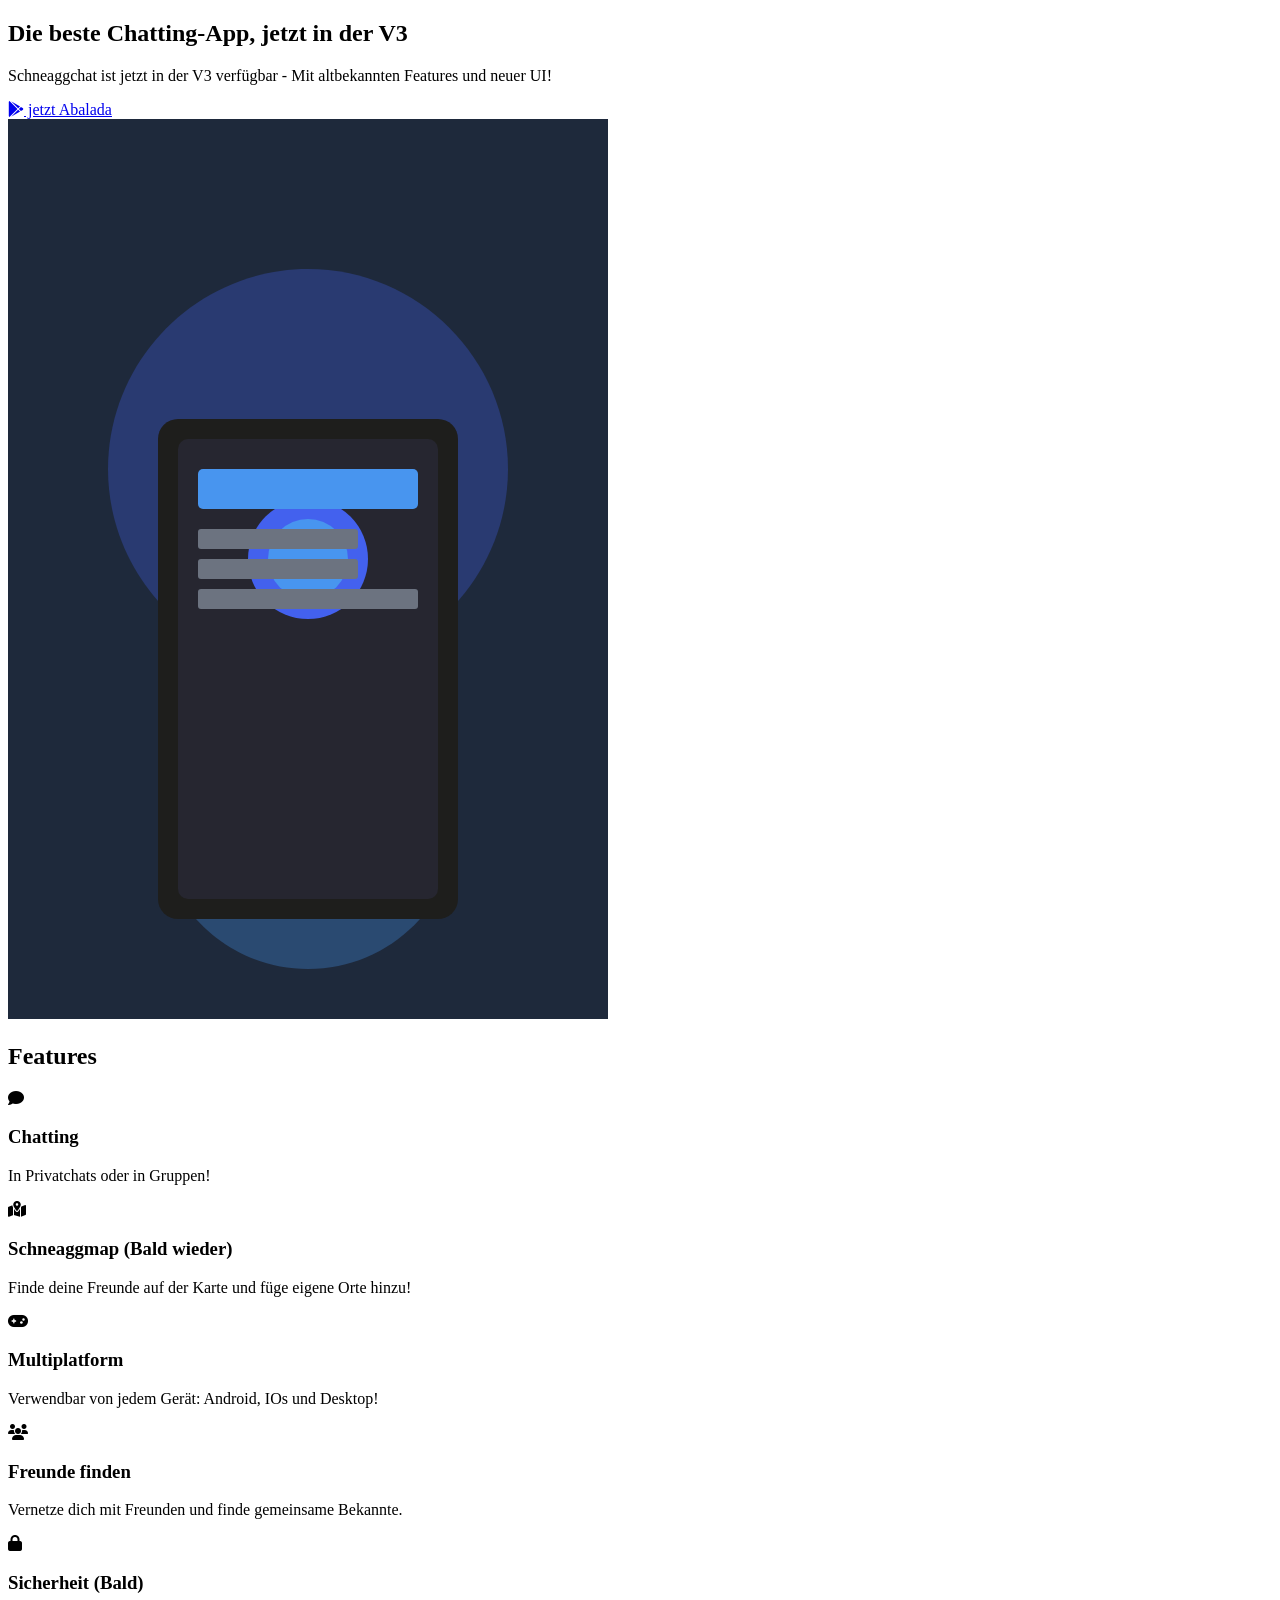
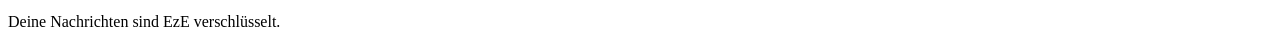
==== src/main/resources/static/index.html @ 33a5dfe0 "Firebase logging fix" ====
<!DOCTYPE html>
<html lang="de">
<head>
    <meta charset="UTF-8">
    <meta name="viewport" content="width=device-width, initial-scale=1.0">
    <title>Schneaggchat V3</title>
    <link rel="stylesheet" href="https://cdnjs.cloudflare.com/ajax/libs/font-awesome/6.4.0/css/all.min.css">
    <link href="https://fonts.googleapis.com/css2?family=Poppins:wght@300;400;500;600;700&display=swap" rel="stylesheet">
    <link rel="stylesheet" href="/css/style.css">

</head>
<body>
    <!-- Header -->
    <div id="header-container"></div>

    <!-- Hero Section -->
    <section class="hero">
        <div class="hero-content">
            <h1>Die beste Chatting-App, jetzt in der V3</h1>
            <p>Schneaggchat ist jetzt in der V3 verfügbar - Mit altbekannten Features und neuer UI!</p>
            <a href="https://play.google.com/store/apps/details?id=org.lerchenflo.schneaggchatv3mp" class="cta-button">
                <i class="fab fa-google-play"></i> jetzt Abalada
            </a>
        </div>
        <div class="hero-image">
            <img src="[data-uri]" alt="Schneaggchat App Preview">
        </div>
    </section>

    <!-- Features Section -->
    <section class="features">
        <h2 class="section-title"> Features</h2>
        <div class="features-grid">
            <div class="feature-card">
                <div class="feature-icon">
                    <i class="fa-solid fa-comment"></i>
                </div>
                <h3>Chatting</h3>
                <p>In Privatchats oder in Gruppen!</p>
            </div>
            <div class="feature-card">
                <div class="feature-icon">
                    <i class="fa-solid fa-map-location-dot"></i>
                </div>
                <h3>Schneaggmap (Bald wieder)</h3>
                <p>Finde deine Freunde auf der Karte und füge eigene Orte hinzu!</p>
            </div>
            <div class="feature-card">
                <div class="feature-icon">
                    <i class="fa-solid fa-gamepad"></i>
                </div>
                <h3>Multiplatform</h3>
                <p>Verwendbar von jedem Gerät: Android, IOs und Desktop!</p>
            </div>
            <div class="feature-card">
                <div class="feature-icon">
                    <i class="fa-solid fa-users"></i>
                </div>
                <h3>Freunde finden</h3>
                <p>Vernetze dich mit Freunden und finde gemeinsame Bekannte.</p>
            </div>
            <div class="feature-card">
                <div class="feature-icon">
                    <i class="fa-solid fa-lock"></i>
                </div>
                <h3>Sicherheit (Bald)</h3>
                <p>Deine Nachrichten sind EzE verschlüsselt.</p>
            </div>
        </div>
    </section>

    <!-- 
    <section class="download">
        <h2>Download</h2>
        <a href="https://play.google.com/store/apps/details?id=org.lerchenflo.schneaggchatv3mp" class="cta-button">
            <i class="fab fa-google-play"></i> Download von Google Play
        </a>
    </section>
    -->

    <!-- Footer -->
    <div id="footer-container"></div>

    <!--script to populate header and footer-->
    <script src="/js/header_footer.js"></script>

    <script>
        // Simple mobile menu toggle
        document.querySelector('.mobile-toggle').addEventListener('click', function() {
            const navLinks = document.querySelector('.nav-links');
            navLinks.style.display = navLinks.style.display === 'flex' ? 'none' : 'flex';
        });

        // Header scroll effect
        window.addEventListener('scroll', function() {
            const header = document.querySelector('header');
            if (window.scrollY > 50) {
                header.style.background = 'rgba(15, 23, 42, 0.95)';
                header.style.boxShadow = '0 5px 20px rgba(0, 0, 0, 0.2)';
            } else {
                header.style.background = 'rgba(30, 30, 44, 0.8)';
                header.style.boxShadow = '0 5px 20px rgba(0, 0, 0, 0.1)';
            }
        });
    </script>
</body>
</html>
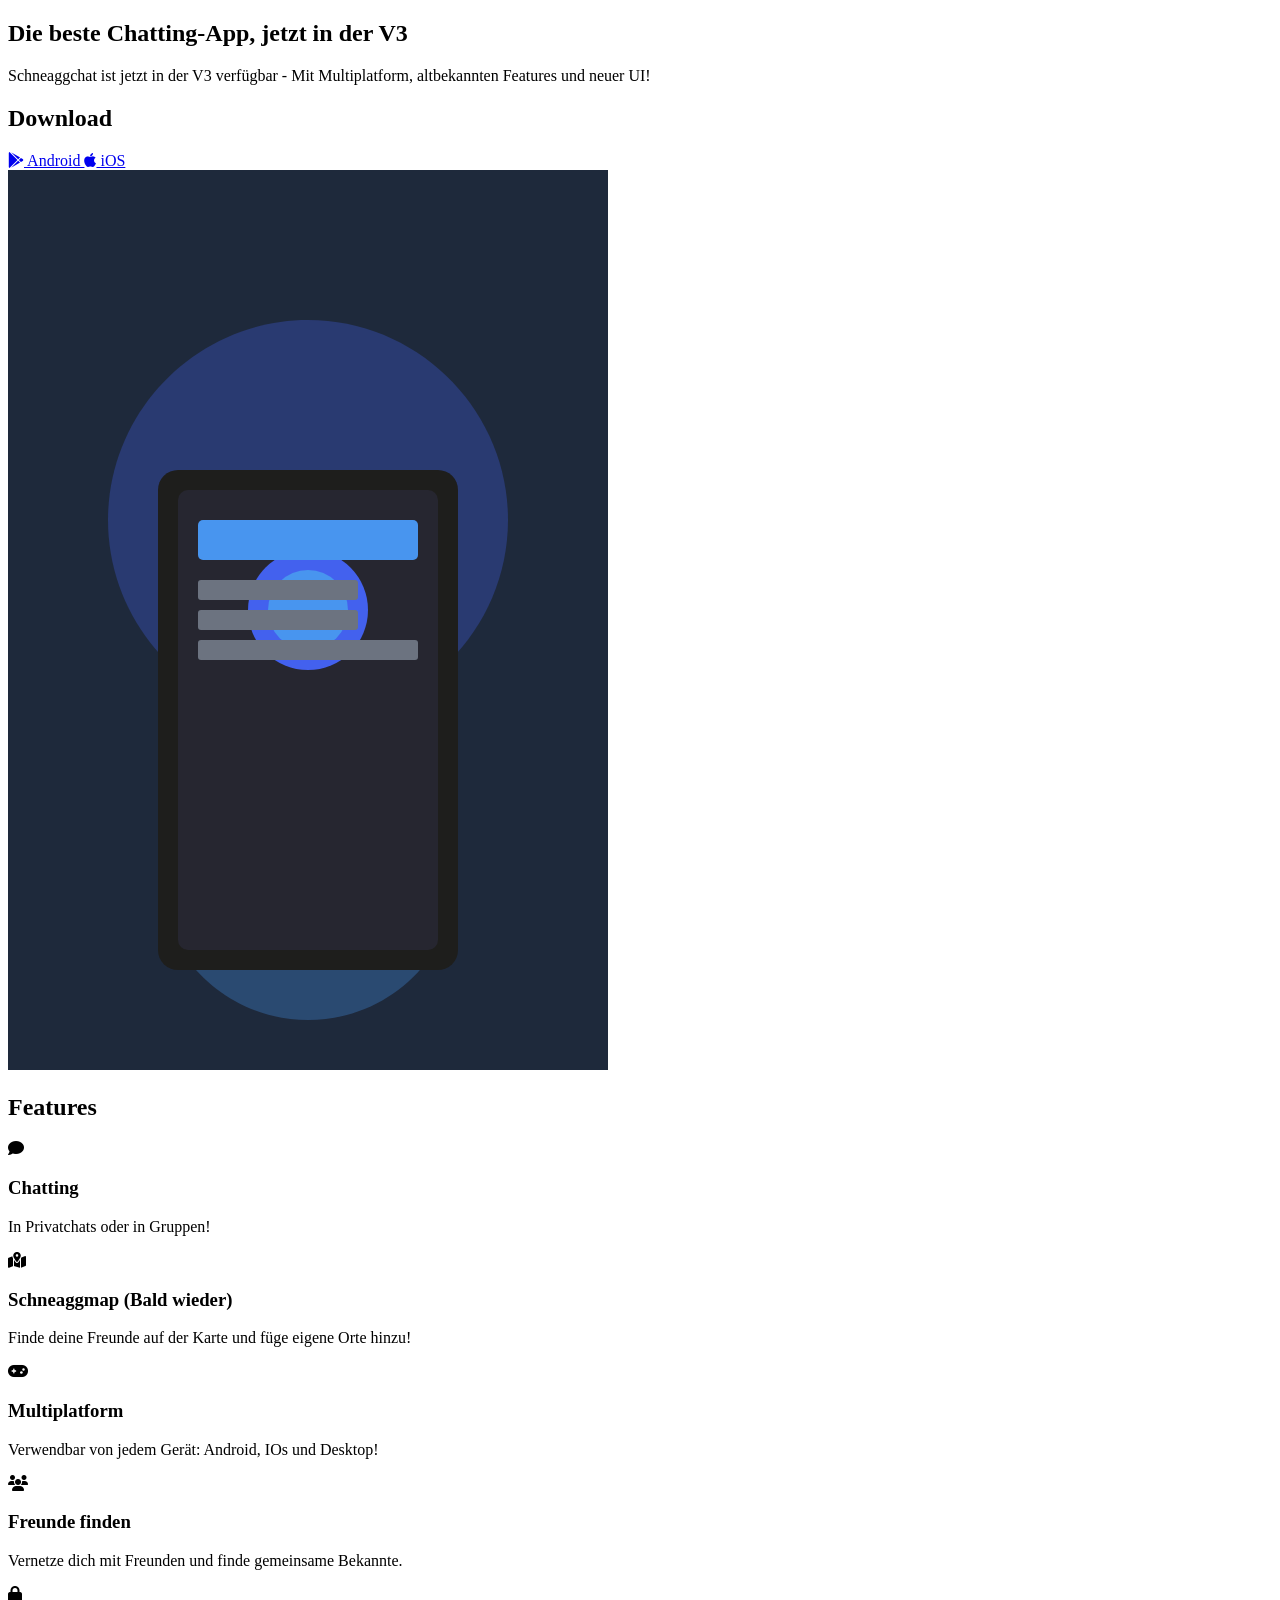
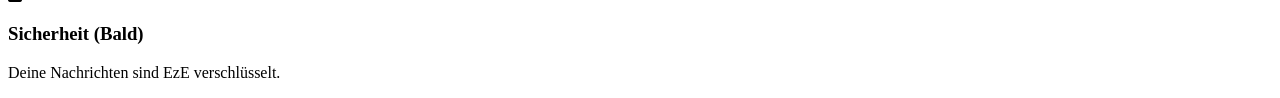
==== commit c0b05b4d: "Website update" ====
--- a/src/main/resources/static/index.html
+++ b/src/main/resources/static/index.html
@@ -17,9 +17,15 @@
     <section class="hero">
         <div class="hero-content">
             <h1>Die beste Chatting-App, jetzt in der V3</h1>
-            <p>Schneaggchat ist jetzt in der V3 verfügbar - Mit altbekannten Features und neuer UI!</p>
+            <p>Schneaggchat ist jetzt in der V3 verfügbar - Mit Multiplatform, altbekannten Features und neuer UI!</p>
+
+            <h2>Download</h2>
             <a href="https://play.google.com/store/apps/details?id=org.lerchenflo.schneaggchatv3mp" class="cta-button">
-                <i class="fab fa-google-play"></i> jetzt Abalada
+                <i class="fab fa-google-play"></i> Android
+            </a>
+
+            <a href="#" class="cta-button">
+                <i class="fab fa-apple"></i> iOS
             </a>
         </div>
         <div class="hero-image">
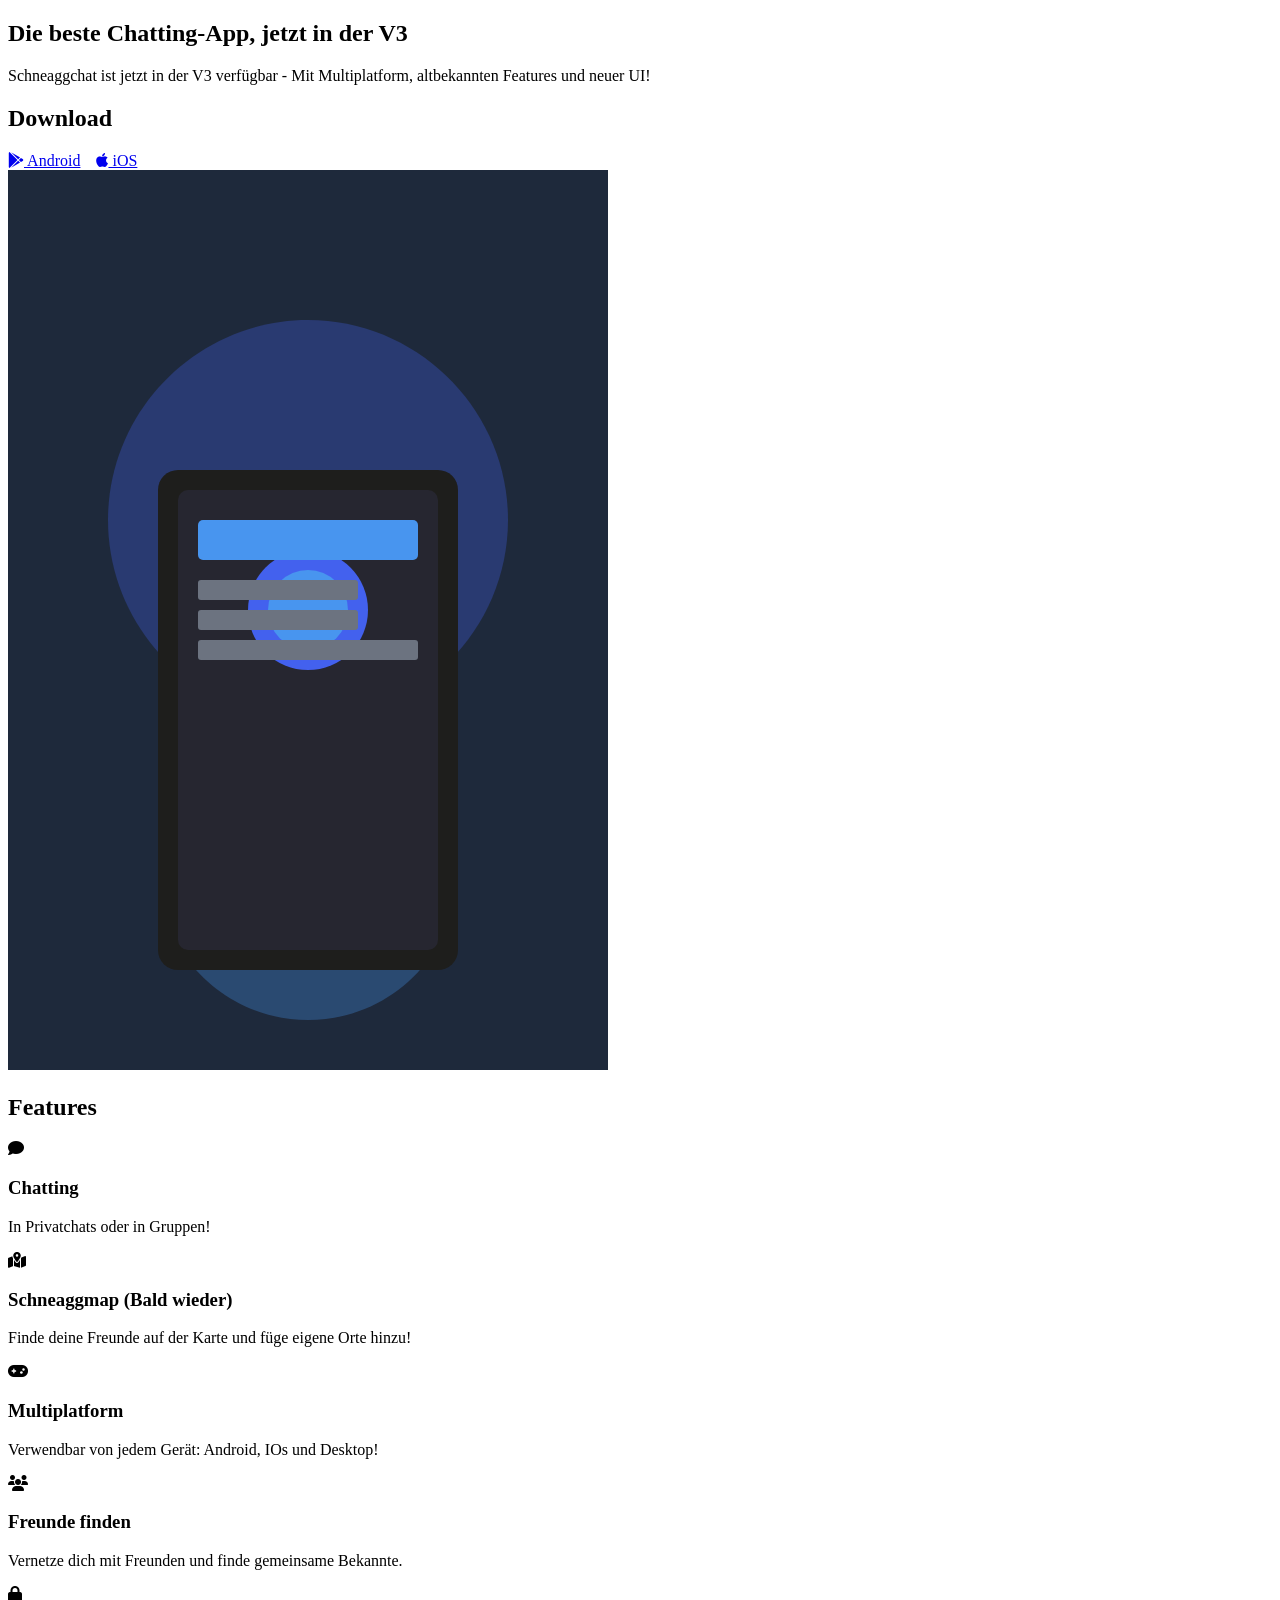
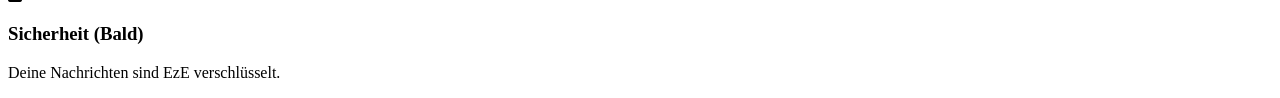
==== commit b3f0a97c: "Website grammar fix" ====
--- a/src/main/resources/static/index.html
+++ b/src/main/resources/static/index.html
@@ -20,13 +20,15 @@
             <p>Schneaggchat ist jetzt in der V3 verfügbar - Mit Multiplatform, altbekannten Features und neuer UI!</p>
 
             <h2>Download</h2>
-            <a href="https://play.google.com/store/apps/details?id=org.lerchenflo.schneaggchatv3mp" class="cta-button">
-                <i class="fab fa-google-play"></i> Android
-            </a>
+            <div style="display: flex; gap: 16px; flex-wrap: wrap;">
+                <a href="https://play.google.com/store/apps/details?id=org.lerchenflo.schneaggchatv3mp" class="cta-button">
+                    <i class="fab fa-google-play"></i> Android
+                </a>
 
-            <a href="#" class="cta-button">
-                <i class="fab fa-apple"></i> iOS
-            </a>
+                <a href="#" class="cta-button">
+                    <i class="fab fa-apple"></i> iOS
+                </a>
+            </div>
         </div>
         <div class="hero-image">
             <img src="[data-uri]" alt="Schneaggchat App Preview">
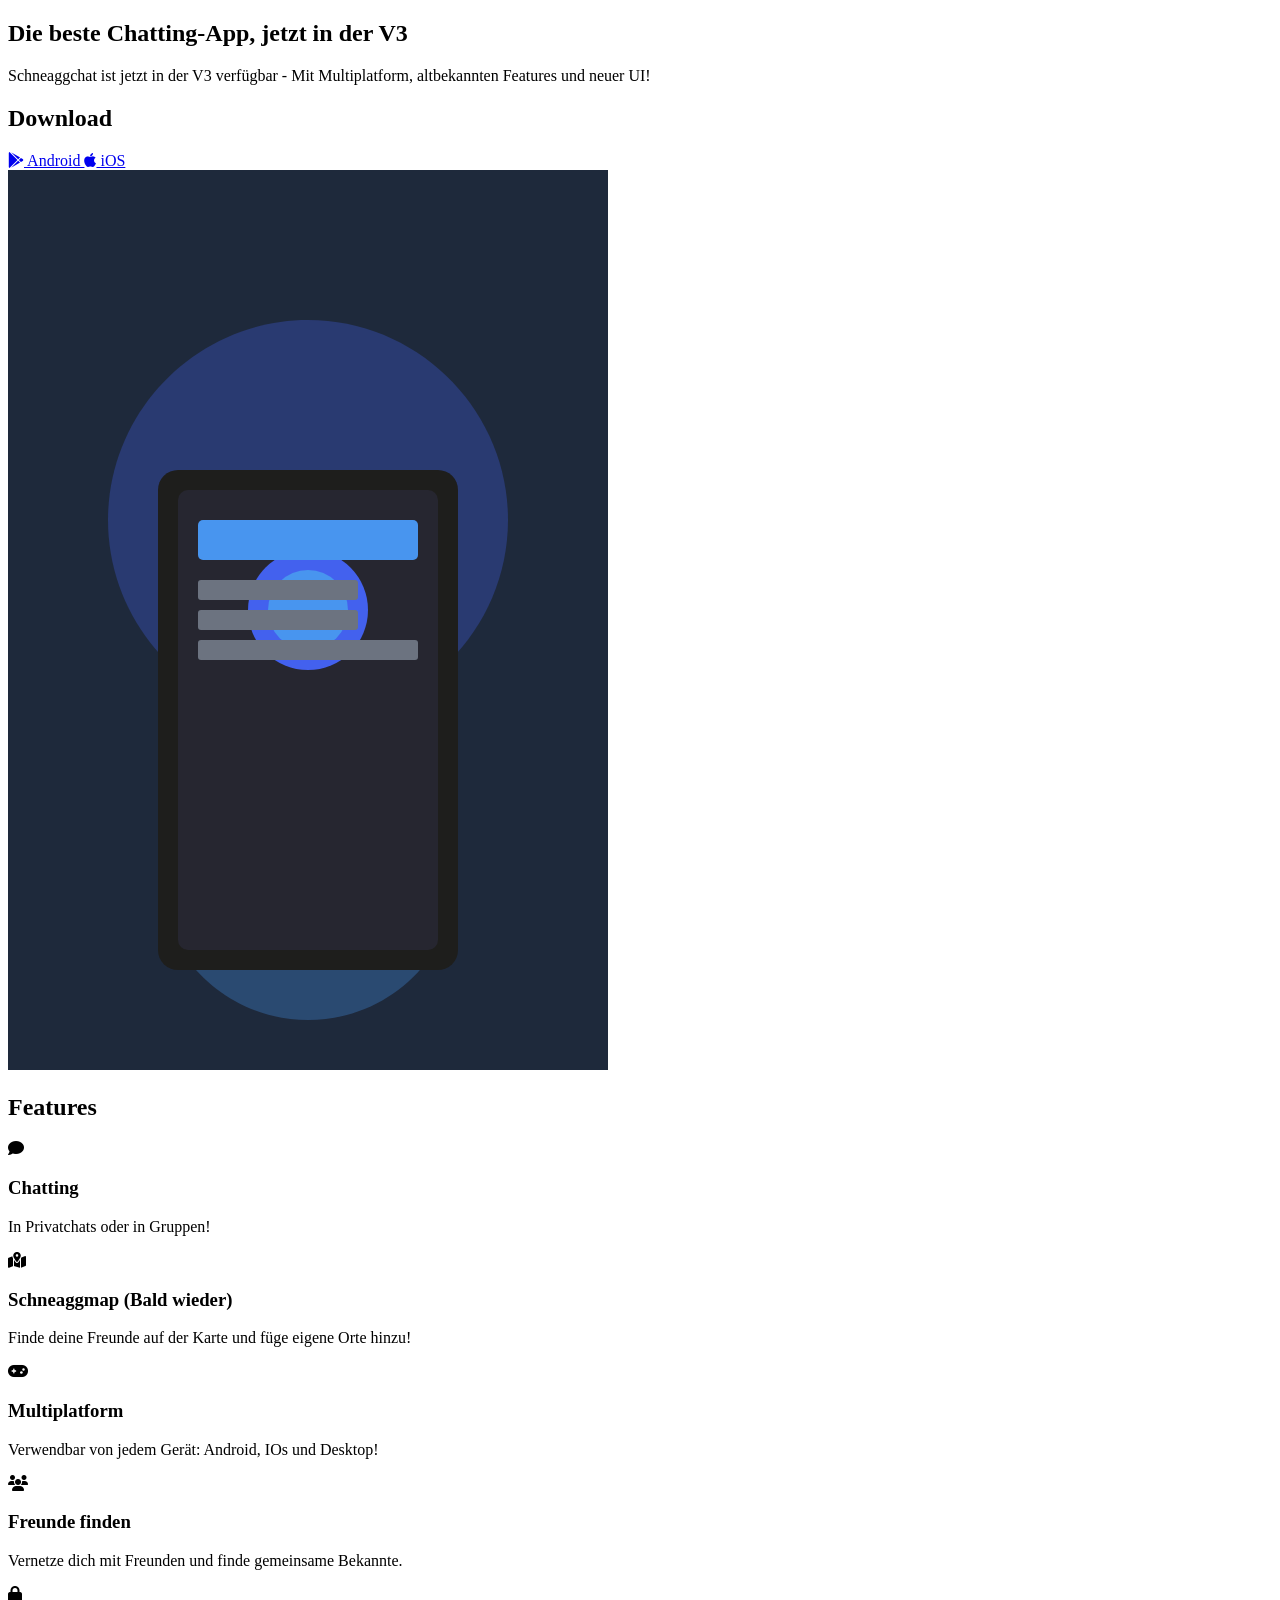
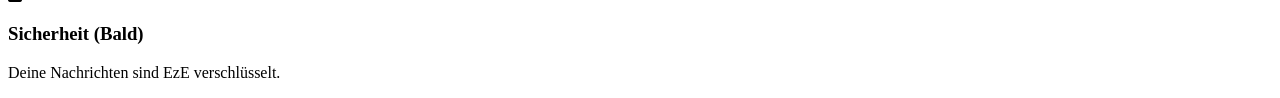
==== commit 68eca246: "Centered download buttons" ====
--- a/src/main/resources/static/index.html
+++ b/src/main/resources/static/index.html
@@ -20,7 +20,7 @@
             <p>Schneaggchat ist jetzt in der V3 verfügbar - Mit Multiplatform, altbekannten Features und neuer UI!</p>
 
             <h2>Download</h2>
-            <div style="display: flex; gap: 16px; flex-wrap: wrap;">
+            <div class="download-buttons">
                 <a href="https://play.google.com/store/apps/details?id=org.lerchenflo.schneaggchatv3mp" class="cta-button">
                     <i class="fab fa-google-play"></i> Android
                 </a>
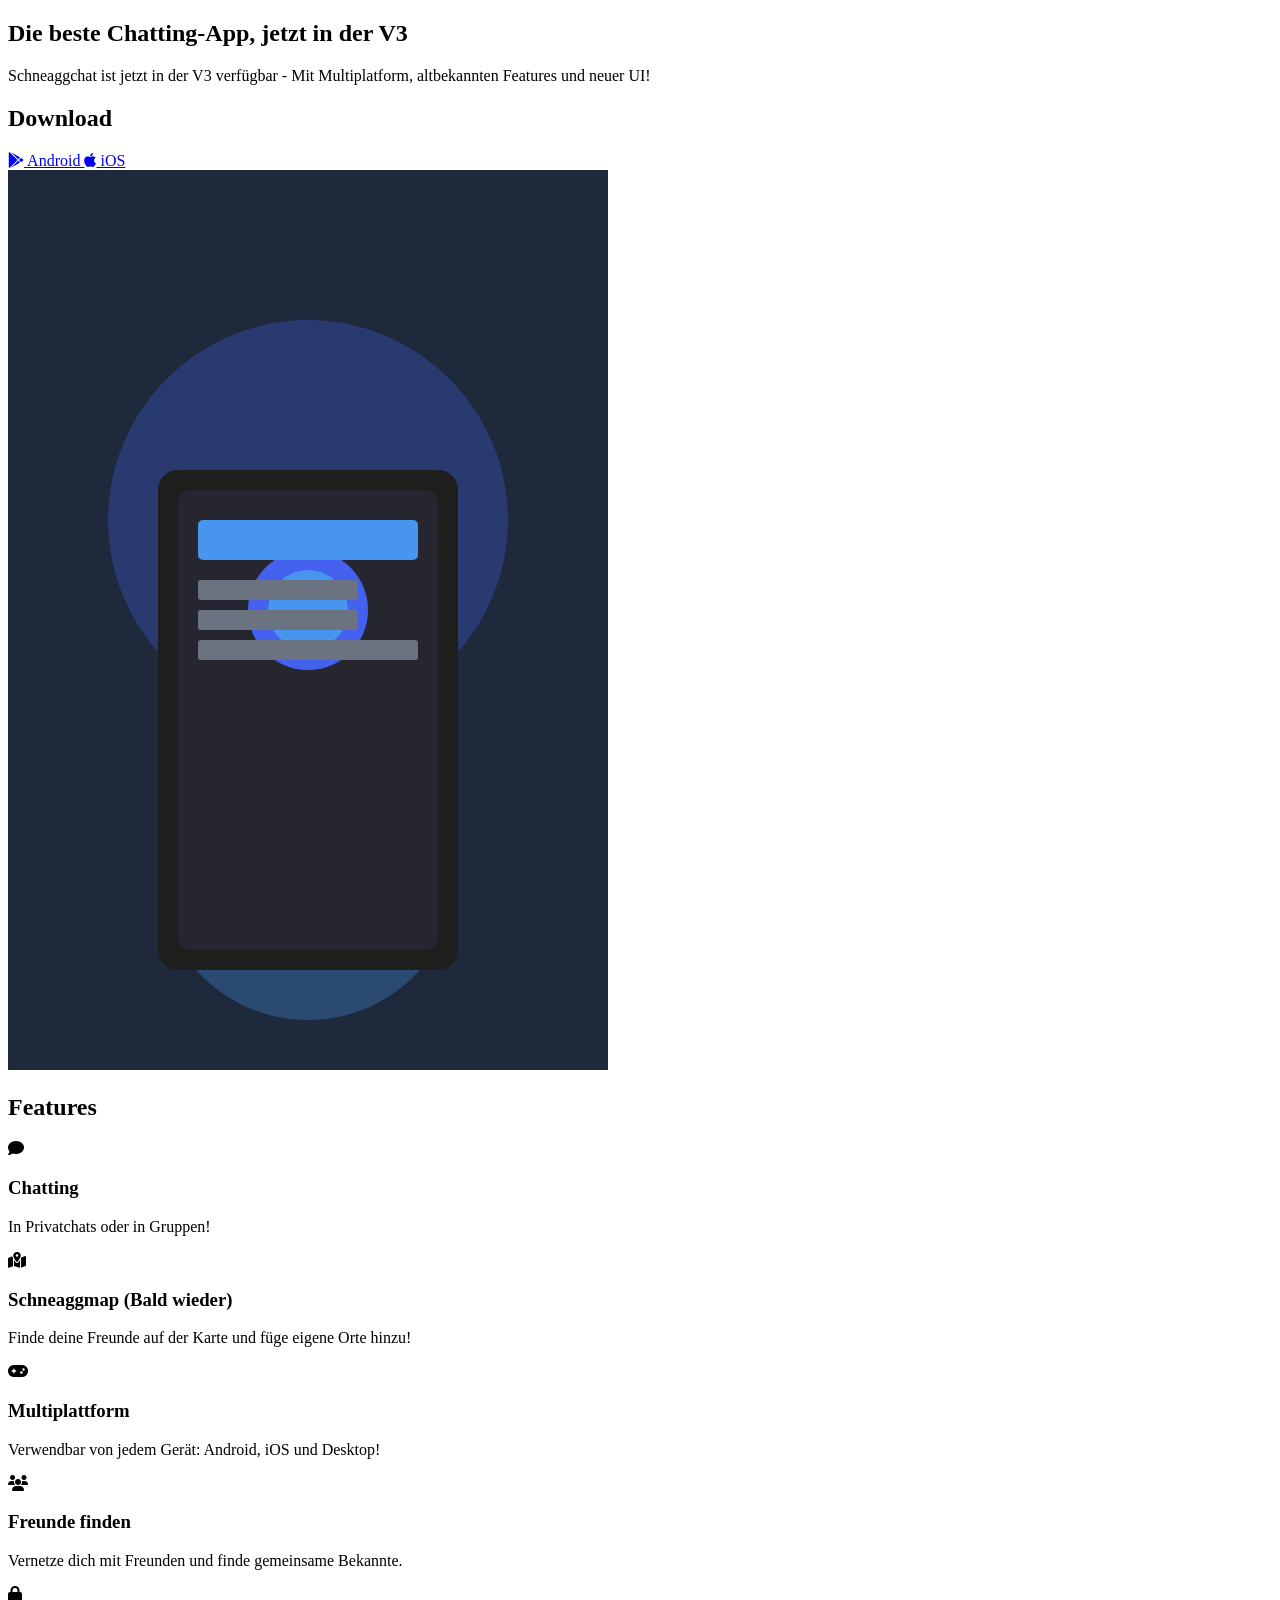
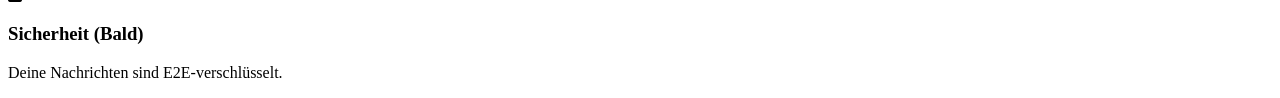
==== commit c51b29b8: "grammar fixes" ====
--- a/src/main/resources/static/index.html
+++ b/src/main/resources/static/index.html
@@ -57,8 +57,8 @@
                 <div class="feature-icon">
                     <i class="fa-solid fa-gamepad"></i>
                 </div>
-                <h3>Multiplatform</h3>
-                <p>Verwendbar von jedem Gerät: Android, IOs und Desktop!</p>
+                <h3>Multiplattform</h3>
+                <p>Verwendbar von jedem Gerät: Android, iOS und Desktop!</p>
             </div>
             <div class="feature-card">
                 <div class="feature-icon">
@@ -72,7 +72,7 @@
                     <i class="fa-solid fa-lock"></i>
                 </div>
                 <h3>Sicherheit (Bald)</h3>
-                <p>Deine Nachrichten sind EzE verschlüsselt.</p>
+                <p>Deine Nachrichten sind E2E-verschlüsselt.</p>
             </div>
         </div>
     </section>
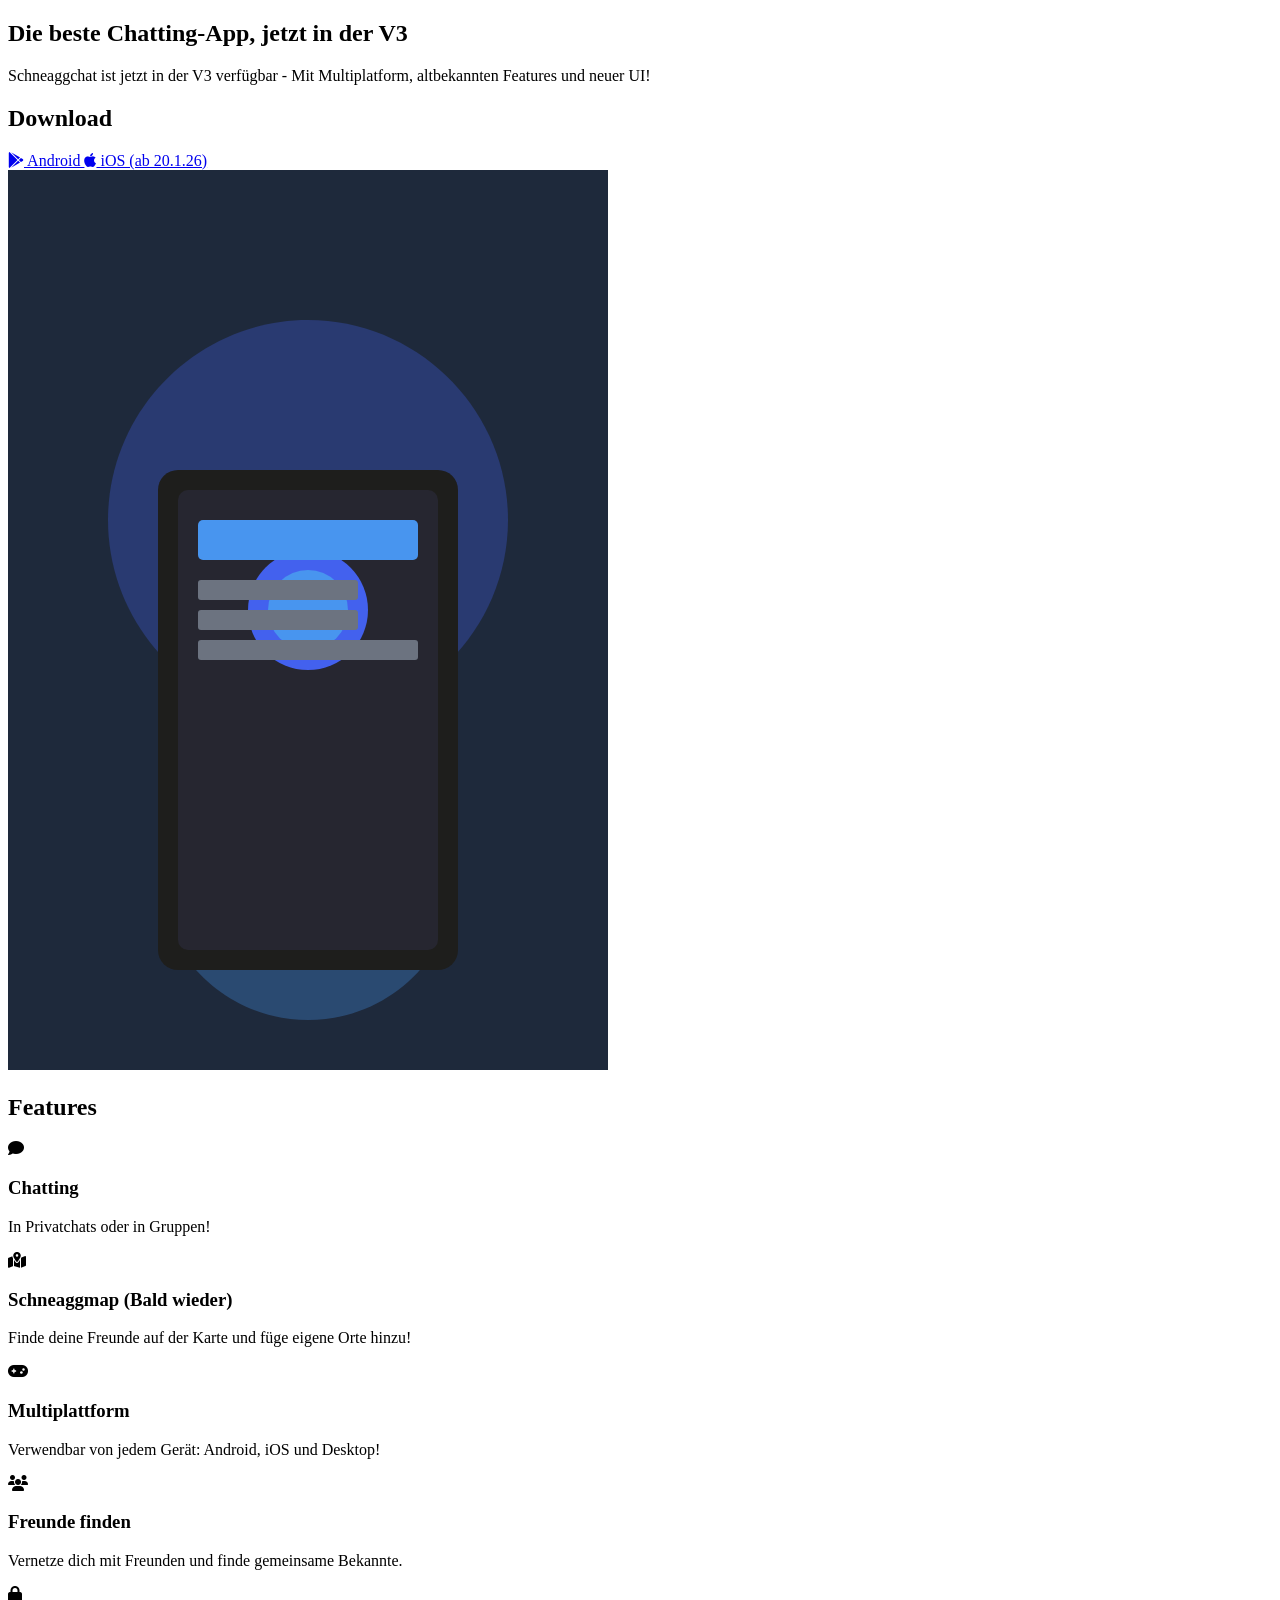
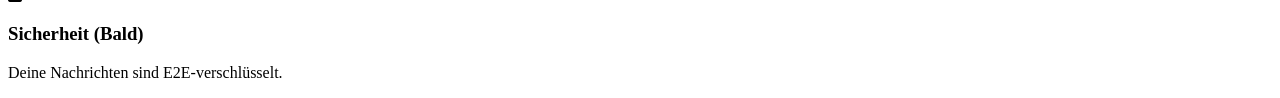
==== commit 06715e5a: "ios date" ====
--- a/src/main/resources/static/index.html
+++ b/src/main/resources/static/index.html
@@ -26,7 +26,7 @@
                 </a>
 
                 <a href="#" class="cta-button">
-                    <i class="fab fa-apple"></i> iOS
+                    <i class="fab fa-apple"></i> iOS (ab 20.1.26)
                 </a>
             </div>
         </div>
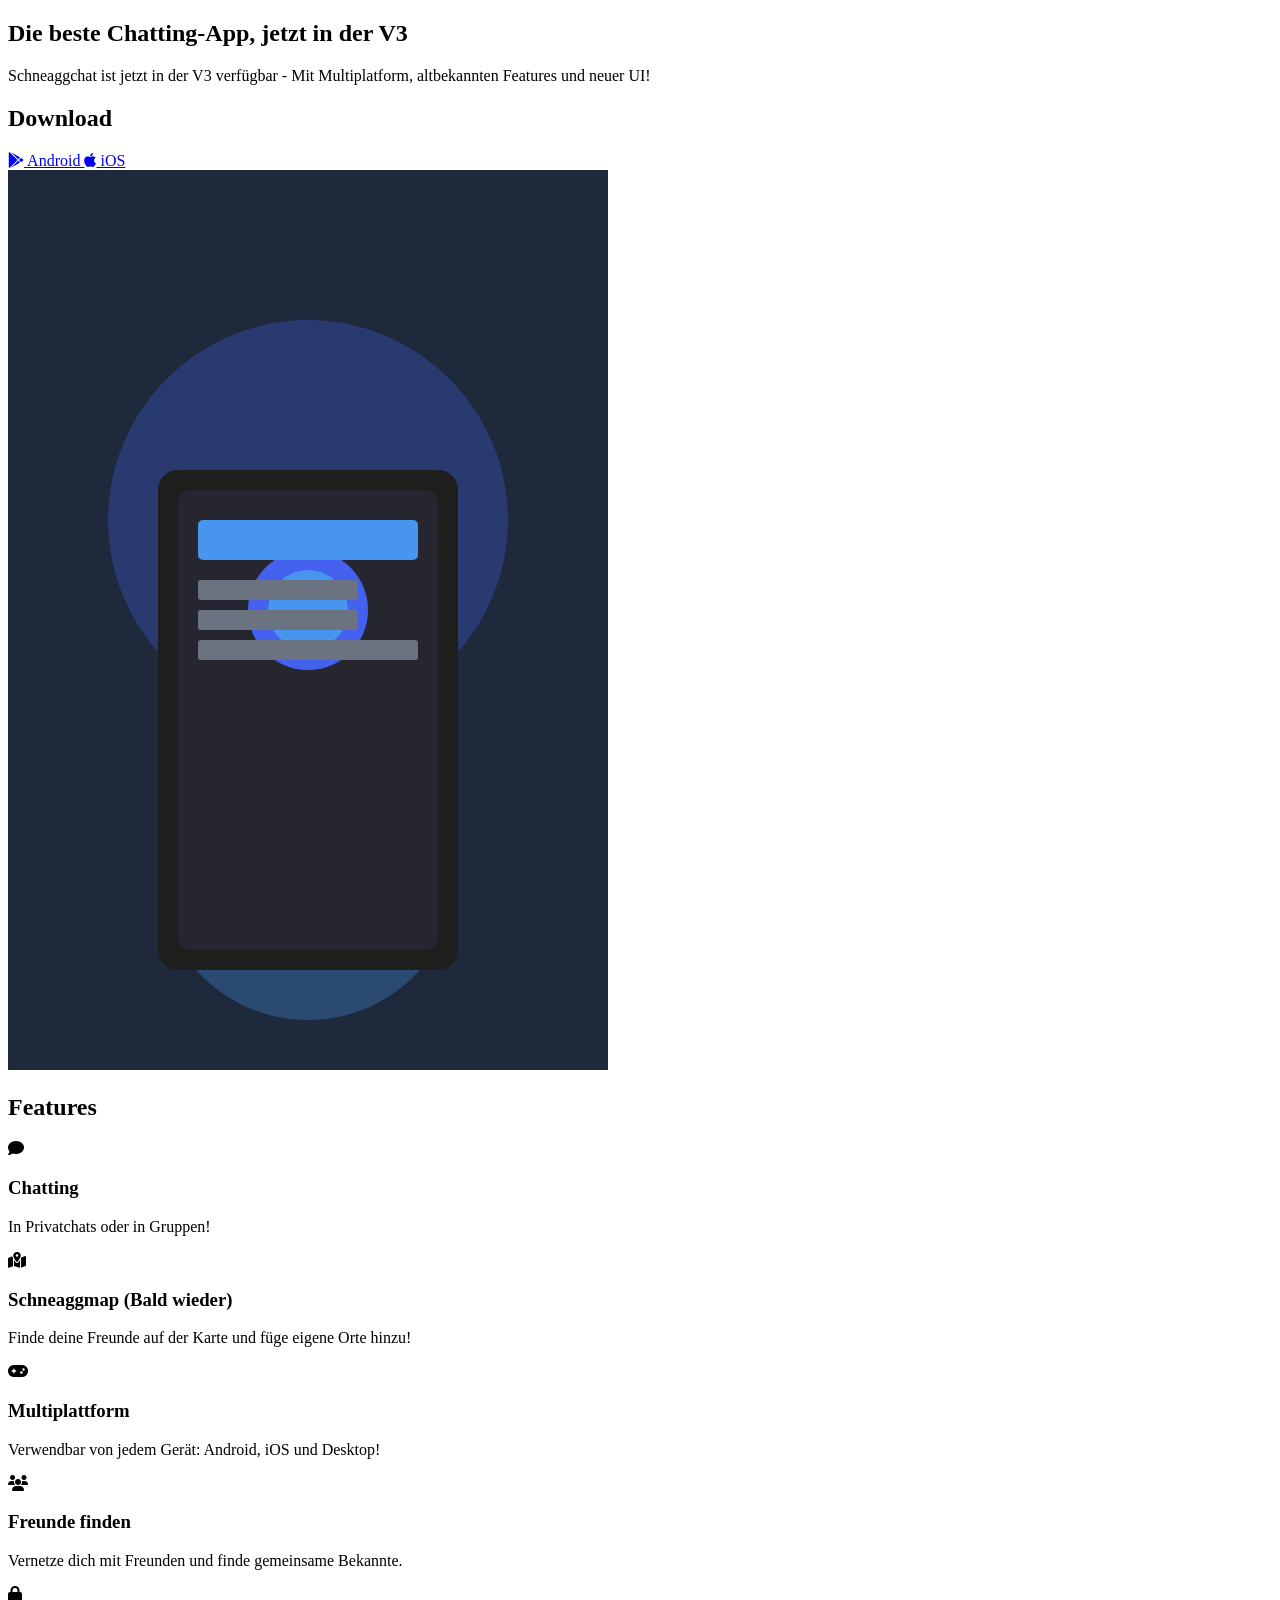
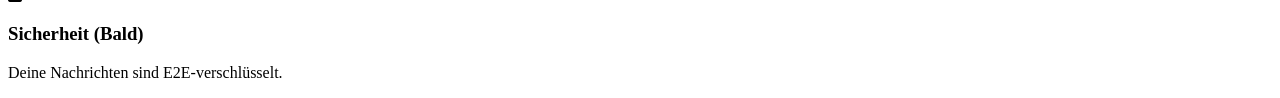
==== commit 7664df1a: "Ios link" ====
--- a/src/main/resources/static/index.html
+++ b/src/main/resources/static/index.html
@@ -25,8 +25,8 @@
                     <i class="fab fa-google-play"></i> Android
                 </a>
 
-                <a href="#" class="cta-button">
-                    <i class="fab fa-apple"></i> iOS (ab 20.1.26)
+                <a href="https://apps.apple.com/de/app/schneaggchat-v3/id6757244104" class="cta-button">
+                    <i class="fab fa-apple"></i> iOS
                 </a>
             </div>
         </div>
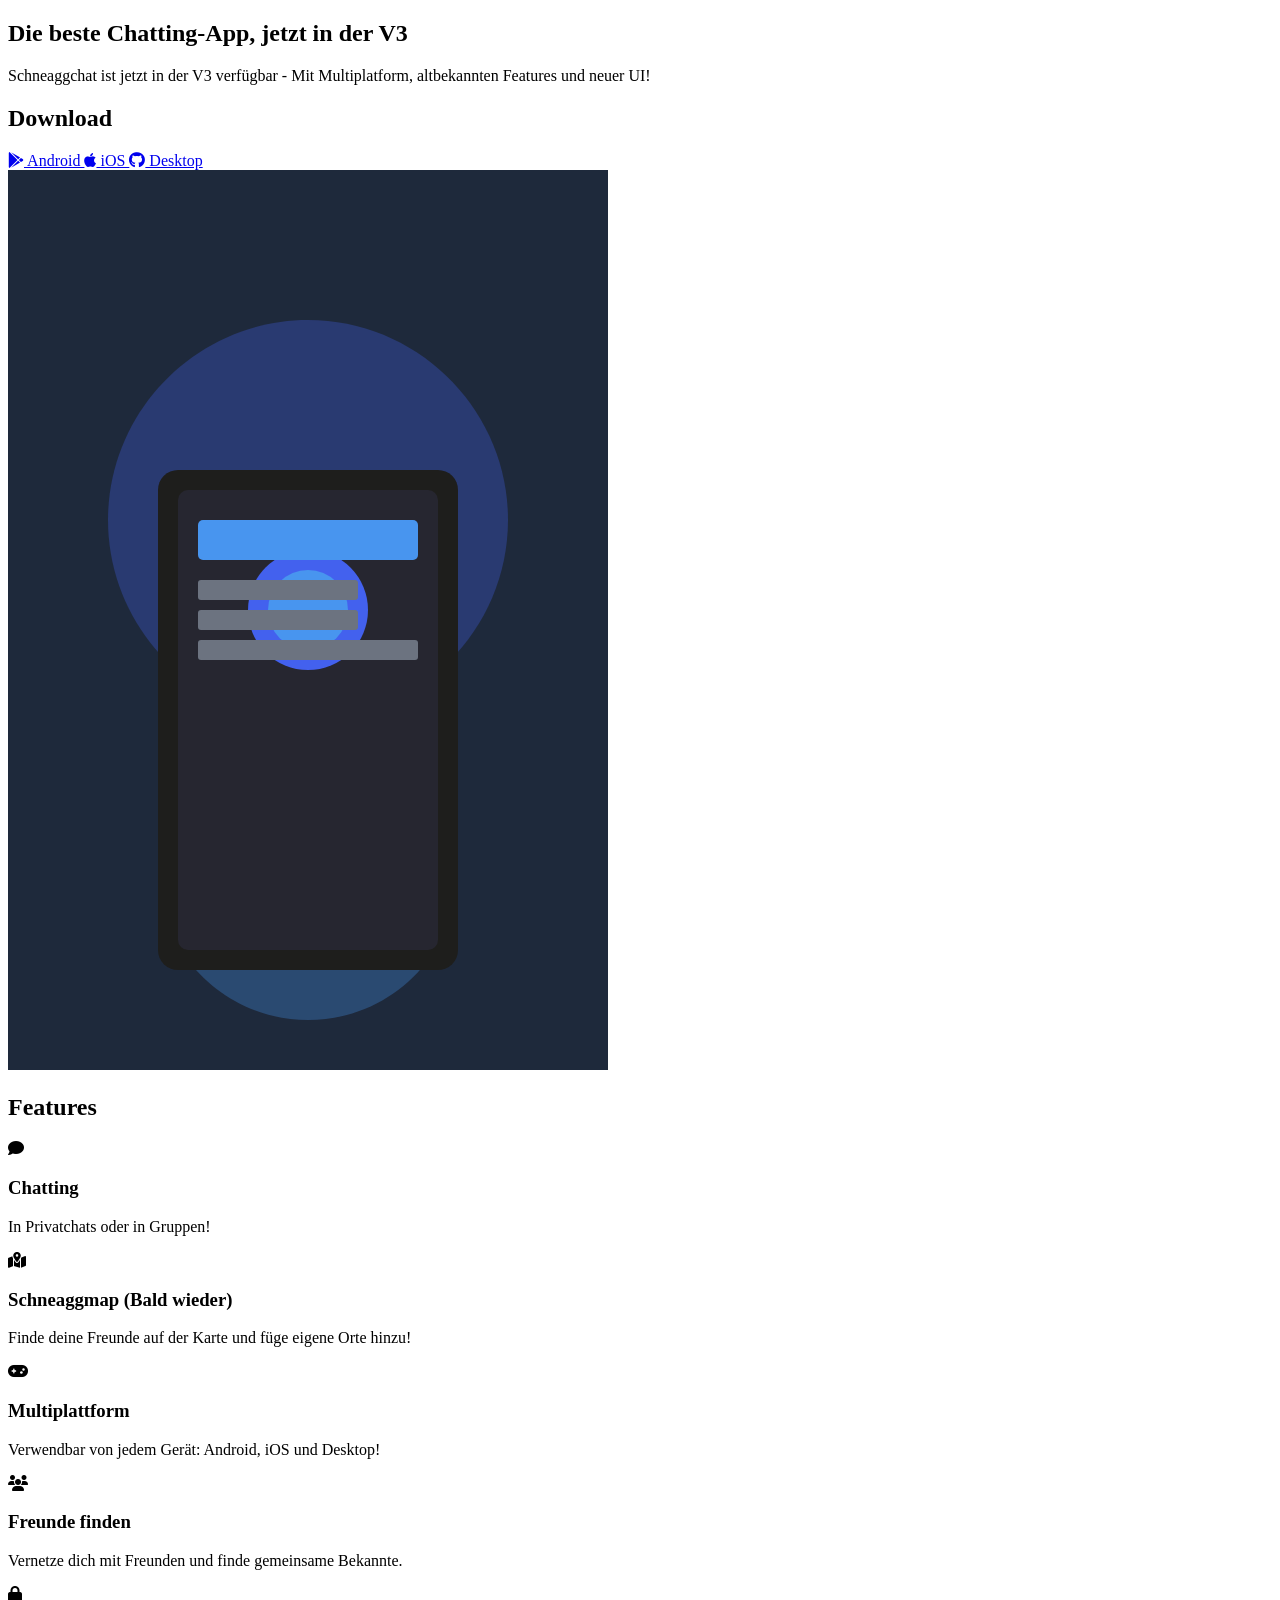
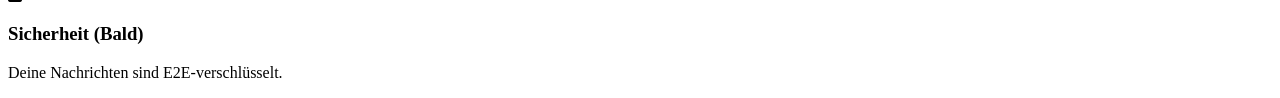
==== commit 059328e2: "Desktop download" ====
--- a/src/main/resources/static/index.html
+++ b/src/main/resources/static/index.html
@@ -27,6 +27,10 @@
 
                 <a href="https://apps.apple.com/de/app/schneaggchat-v3/id6757244104" class="cta-button">
                     <i class="fab fa-apple"></i> iOS
+                </a>
+
+                <a href="https://github.com/lerchenflo/SchneaggchatV3/releases" class="cta-button">
+                    <i class="fab fa-github"></i> Desktop
                 </a>
             </div>
         </div>
